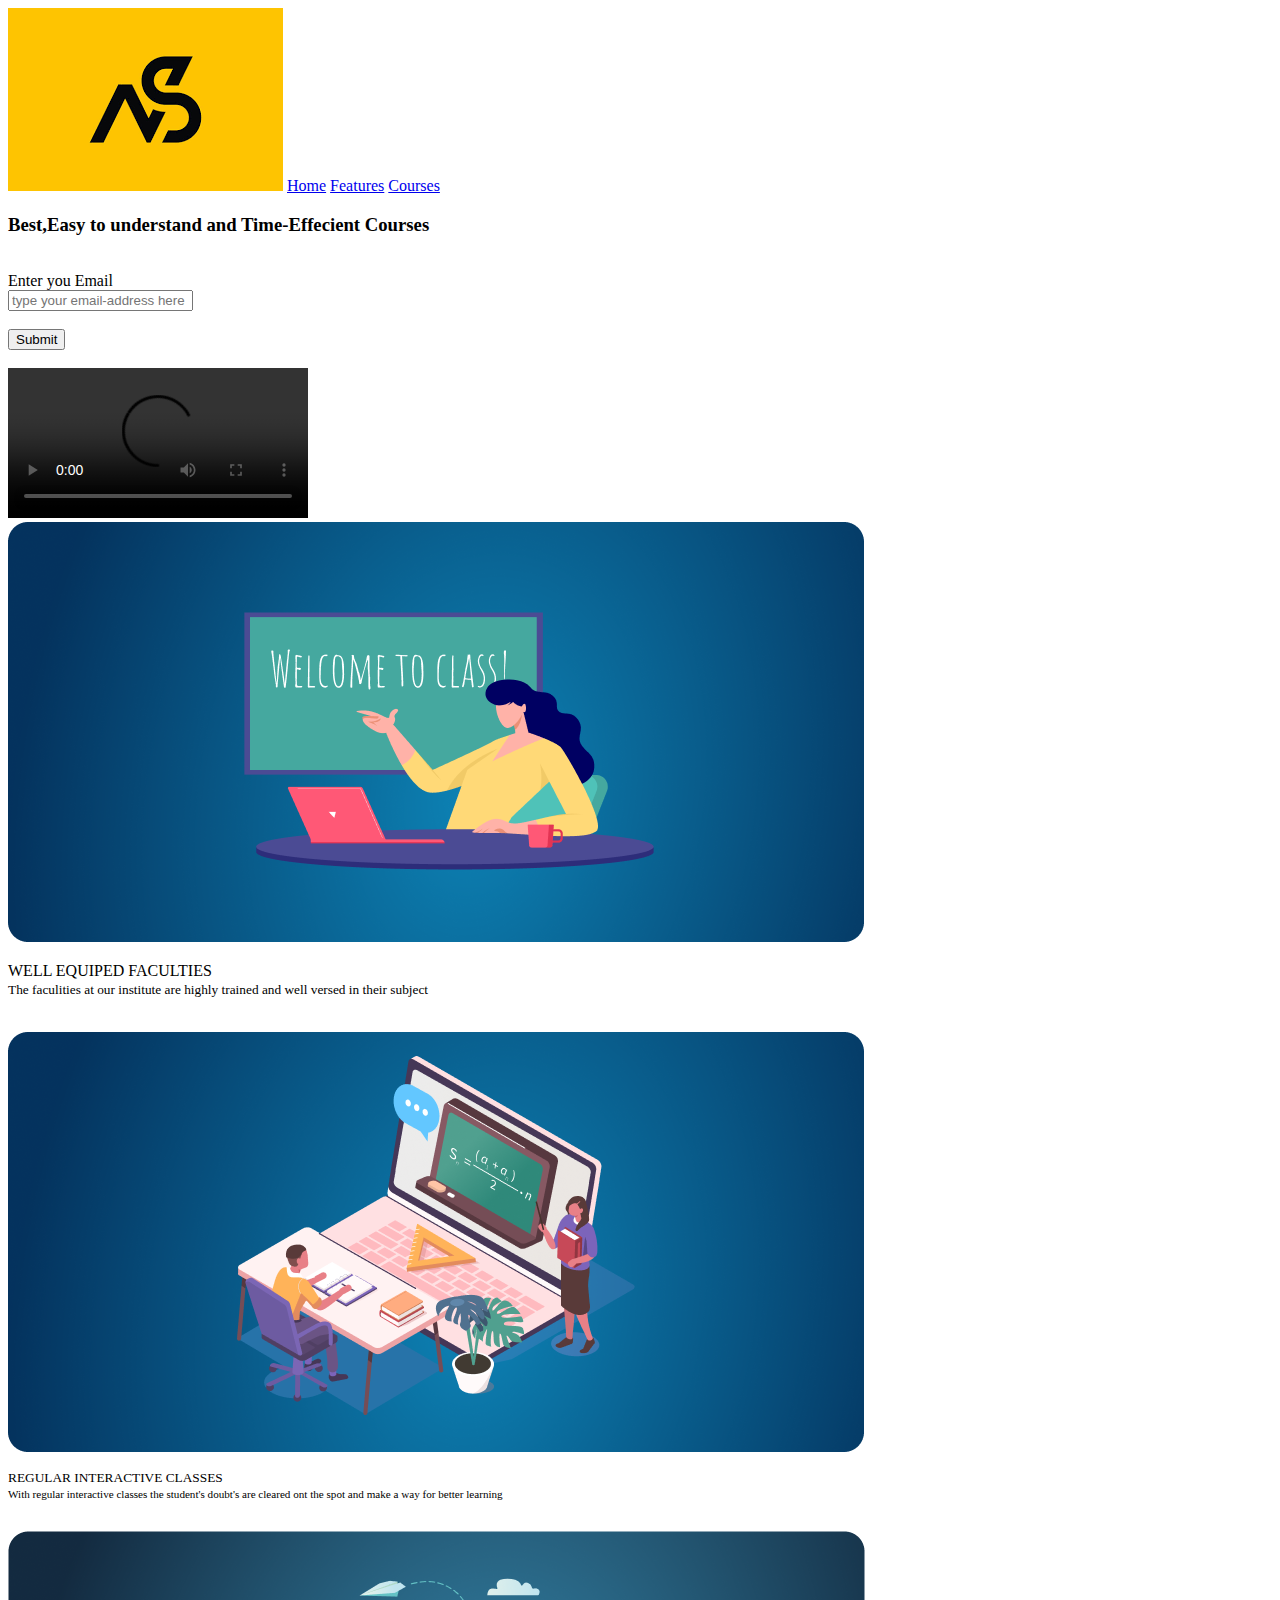
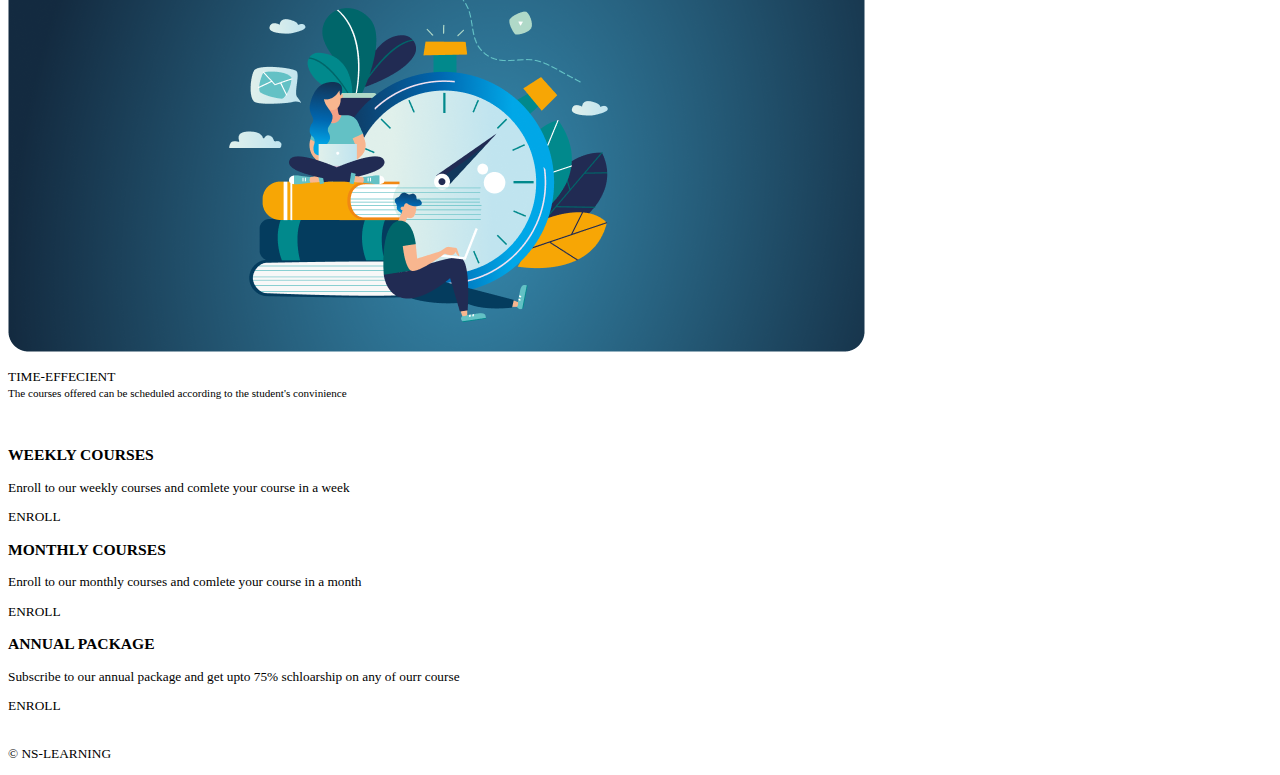
==== index.html @ 0a5e8447 "Create index.html" ====
<!DOCTYPE html>
<html lang="en">
    <head>
        <link rel="stylesheet" href="design.css">
        <meta charset="UTF-8">
        <meta name="viewport" content="width=device-width,initial-scale=1.0">
        
    </head>
    <body>
    <header id="header">
        <nav id="nav-bar">

                <img id="header-img" src="image4.png" alt="logo">
            <a class="nav-link" href="#title">Home</a>
                <a class="nav-link" href="#description">Features</a>
            <a class="nav-link" href="#courses">Courses</a>
            
        </nav>
    </header>
    
    <main id="main">
        <h3 id="title">Best,Easy to understand and Time-Effecient Courses</h3><br>
        <form id="form" action="https://www.freecodecamp.com/email-submit">
        <label for="email">Enter you Email</label><br>
        <input type="email" id="email" name="email" placeholder="type your email-address here"><br><br>
        <input type="submit" id="submit">
    </form><br>
    
    <video id="video" controls>
        <source src="https://www.youtube.com/watch?v=gvyUuxdRdR4" type="vedio/ogg">
    </video>

    <div id="description">
        <div id="img1div">
            <img id="img1" src="image1.png">
            <p id="img-1des">WELL EQUIPED FACULTIES<br><small>The faculities at our institute are highly trained and well versed in their subject</p><br>
            </div>
            <div id="img2div">
                <img id="img3" src="image2.png">
                <p id="img-2des">REGULAR INTERACTIVE CLASSES<br><small>With regular interactive classes the student's doubt's are cleared ont the spot and make a way for better learning</small></p><br>
            </div>
            <div id="img3div">
                <img id="img3" src="image3.png">
                <p id="img-3des">TIME-EFFECIENT<br><small>The courses offered can be scheduled according to the student's convinience</small></p><br>
            </div>
        </div>
        <div id="courses">
            <div id="course1">
                <h3>WEEKLY COURSES</h3>
                <P>Enroll to our weekly courses and comlete your course in a week</P>
                <buttom type="submit" class="submit">ENROLL</buttom>
            </div>
            <div id="course2">
                <h3>MONTHLY COURSES</h3>
                <P>Enroll to our monthly courses and comlete your course in a month</P>
                <buttom type="submit" class="submit">ENROLL</buttom>
            </div>
            <div id="course3">
                <h3>ANNUAL PACKAGE</h3>
                <P>Subscribe to our annual package and get upto 75% schloarship on any of ourr course</P>
                <buttom type="submit" class="submit">ENROLL</buttom>
            </div>
            
        </div><br>
        
    </main>
    <footer>
        <p>&copy NS-LEARNING </p>
    </footer>
</body>
    
    </html>
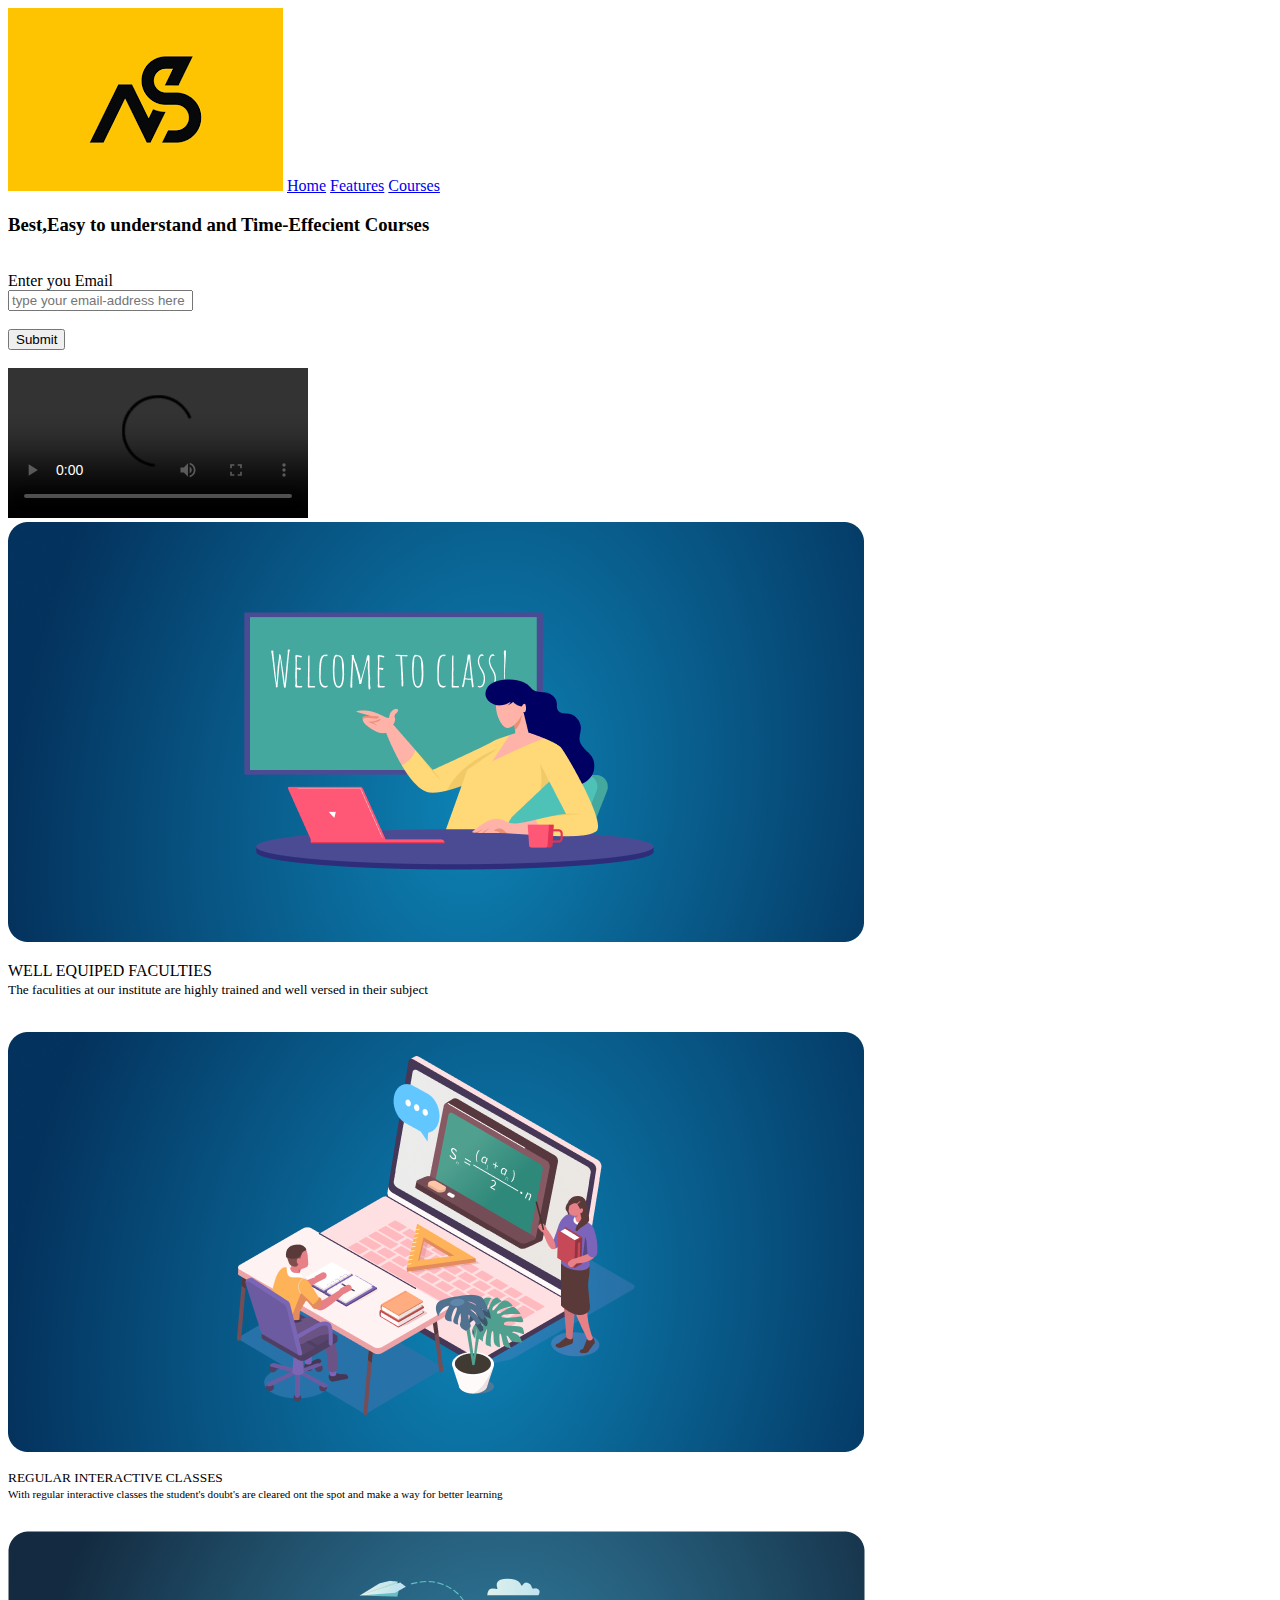
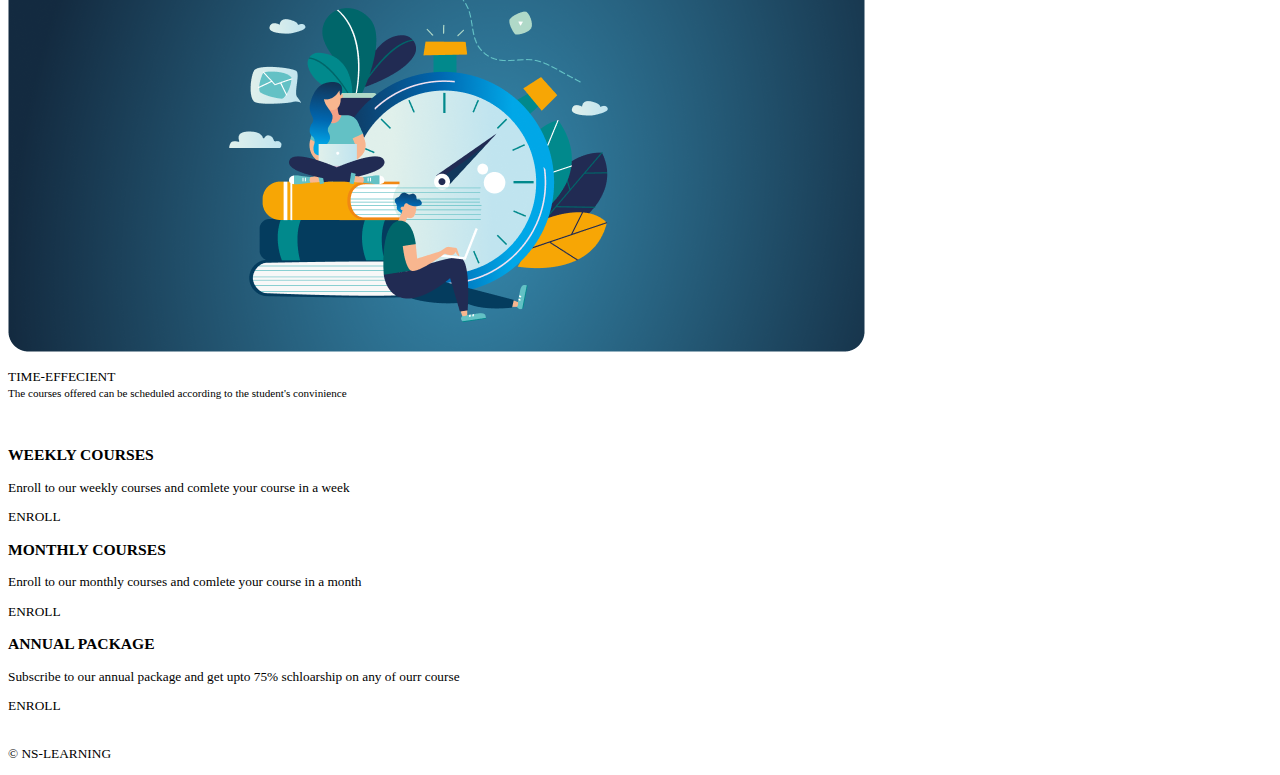
==== commit f6211890: "Update index.html" ====
--- a/index.html
+++ b/index.html
@@ -27,7 +27,7 @@
     </form><br>
     
     <video id="video" controls>
-        <source src="https://www.youtube.com/watch?v=gvyUuxdRdR4" type="vedio/ogg">
+        <source src="https://www.youtube.com" type="vedio/ogg">
     </video>
 
     <div id="description">
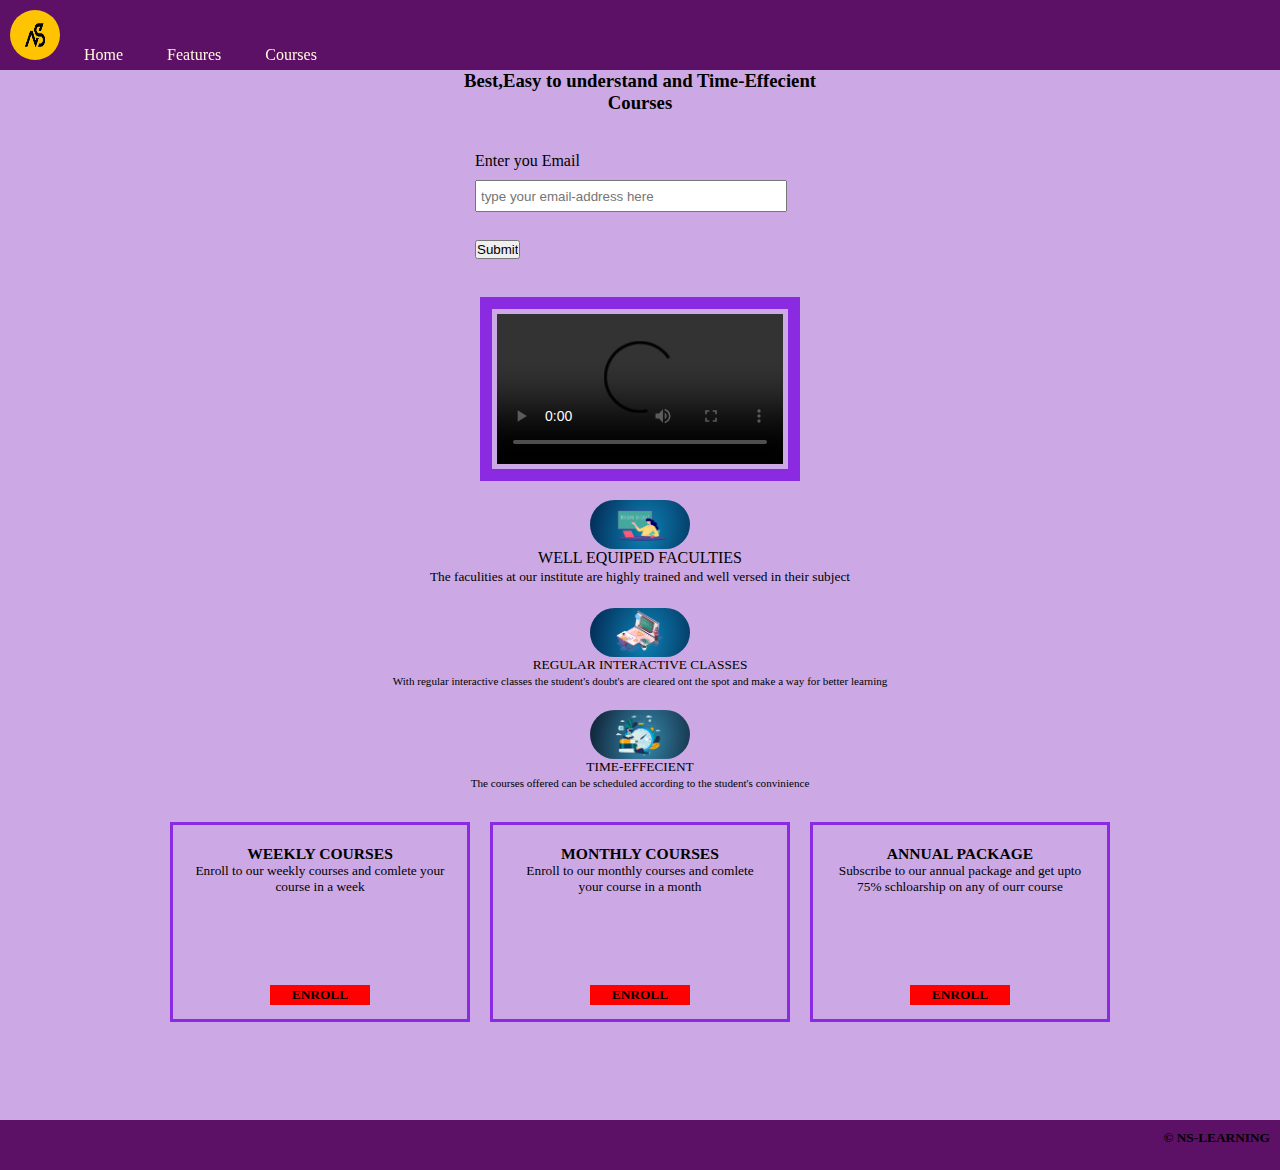
==== commit fb51dff8: "Update index.html" ====
--- a/index.html
+++ b/index.html
@@ -1,7 +1,7 @@
 <!DOCTYPE html>
 <html lang="en">
     <head>
-        <link rel="stylesheet" href="design.css">
+        <link rel="stylesheet" href="designs.css">
         <meta charset="UTF-8">
         <meta name="viewport" content="width=device-width,initial-scale=1.0">
         
--- a/designs.css
+++ b/designs.css
@@ -0,0 +1,154 @@
+*{
+    margin: 0;
+    padding: 0;
+}
+#nav-bar{
+    display: block;
+    width:100%;
+    height:70px;
+    position:fixed;
+    background-color:rgb(92, 17, 102);
+    top:0;
+
+    z-index: 10;
+}
+
+   
+ #nav-bar img{
+     width:50px;
+     height: 50px;
+     border-radius: 100px;
+     margin-top:10px ;
+     margin-left: 10px;
+ }
+#nav-bar a{
+display:inline-block;
+padding:20px;
+text-decoration:none ;
+color: cornsilk;
+}
+#title{
+        width: 400px;
+        margin:auto;
+        text-align: center;
+}
+body{
+    
+    background-color: rgb(204, 169, 228);
+    height: fit-content;
+}
+#main{
+    width:100%;
+    margin:70px auto;
+    background-color: rgb(204, 169, 228);
+
+}
+form{
+    width:330px;
+    margin:20px auto;
+}
+#video
+{
+
+width: 320px;
+border: 12px solid blueviolet;
+display: block;
+margin: auto;
+box-sizing: border-box;
+padding: 5px;
+z-index: -1; 
+}
+    
+#courses{
+    display: block;
+    margin: auto;
+}
+#email{
+    width: 300px;
+    height: 20px;
+    margin:10px auto;
+    padding: 4px;
+}
+#description{
+    width:100%;
+    max-width: 500px;
+    margin:auto;
+    margin-top: 1.2em;
+}
+#img1div,
+#img2div,
+#img3div{
+    text-align: center;
+    width:100%;
+    margin:5px auto;
+}
+
+#img1,
+#img2,
+#img3{
+    max-width:100px;
+    display: block;
+    margin:auto;
+    max-height:100px;
+    border-radius: 50px;
+}
+#courses{
+    display:flex;
+    justify-content: center;
+    flex-wrap: wrap;
+    
+}
+@media (max-width:650px){
+   #courses{ 
+    display:flex;
+    flex-direction: cloumn;
+    justify-items: center;
+    
+}
+    
+}
+    
+
+#course1,
+#course2,
+#course3{
+    
+    width: 30%;
+    border:3px solid blueviolet;
+    max-width:300px;
+    min-width:300px;
+    height: 200px;
+    text-align: center;
+    margin:10px;
+    padding: 20px;
+    box-sizing: border-box;
+}
+.submit
+{
+    display:block;
+    width: 100px;
+    background-color: red;
+    font-weight: 700;
+    padding: 2px;
+    text-transform: uppercase;
+    box-sizing: border-box;
+
+    margin: 90px auto;
+}
+
+#get-started{
+    background-color: chartreuse;
+    padding: 10px 10px 10px 10px;
+    margin-top:20px;
+}
+footer{
+    
+    height:50px;
+    background-color:rgb(92, 17, 102);;
+    width:100%;
+    text-align:right;
+    font-weight: 700;
+    box-sizing: border-box;
+    padding:10px;
+    bottom:0;
+    }
